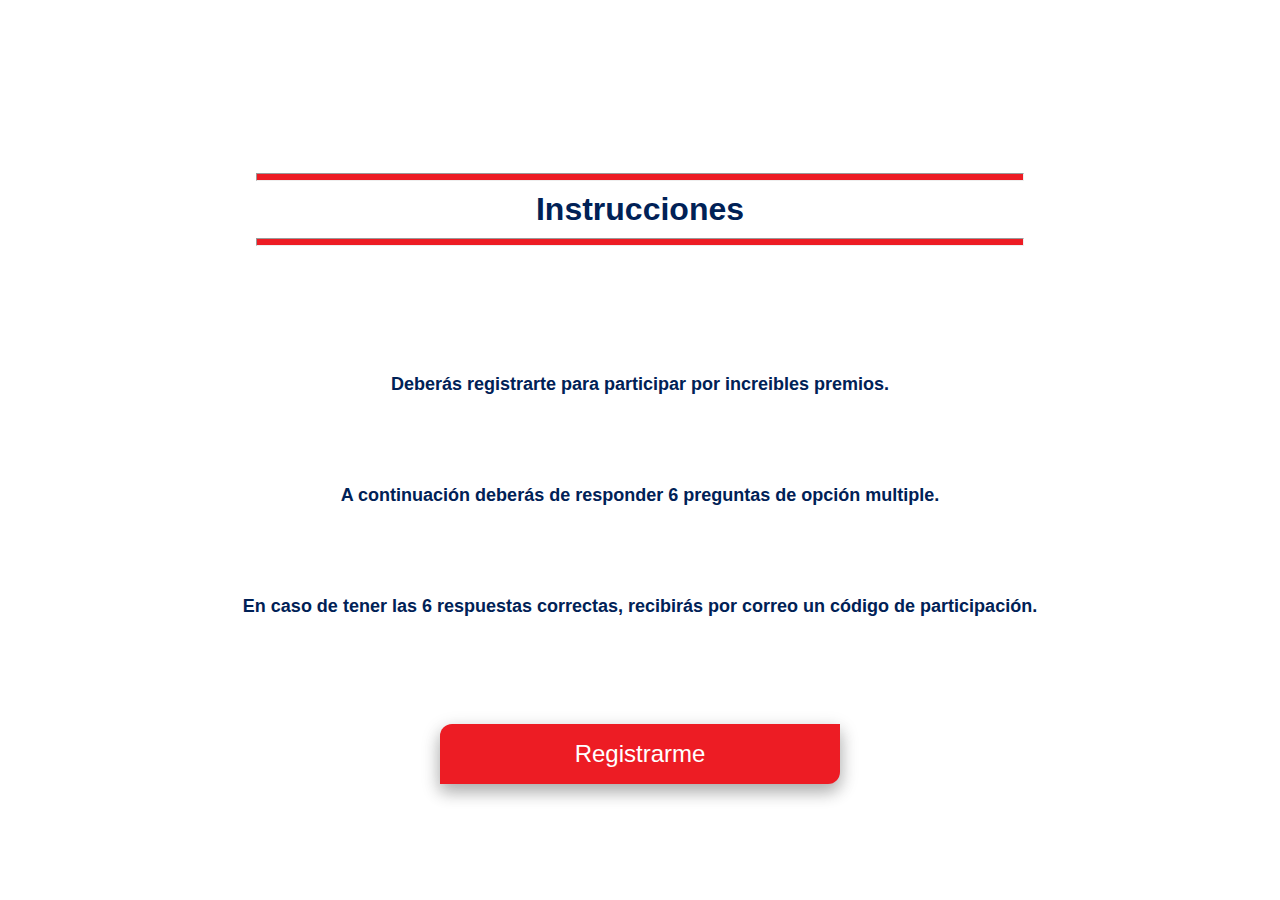
==== instrucciones.html @ a1f2183d "version1: ALPHA" ====
<!DOCTYPE html>
<html lang="en">
<head>
    <meta charset="UTF-8">
    <meta http-equiv="X-UA-Compatible" content="IE=edge">
    <meta name="viewport" content="width=device-width, initial-scale=1.0">
    <link rel="stylesheet" href="css/style.css">
    <title>SIEGFRIED - Encuentro de Expertos</title>
</head>
<body>
    <div class="centrado">
        <img src="img/Logo.png" alt="" srcset="" class="logoTitulo">
    </div>
    <hr class="divisionRojaArriba">
    <div class="divCentrado">
        <span class="textoTitulo">Instrucciones</span>
    </div>
    <hr class="divisionRojaAbajo">
    <p class="texto">Deberás registrarte para participar por increibles premios.</p>
    <p class="texto">A continuación deberás de responder 6 preguntas de opción multiple.</p>
    <p class="texto">En caso de tener las 6 respuestas correctas, recibirás por correo un código de participación.</p>
    <br>
    <div class="centrado">    
        <button class="boton" onclick="window.location.href = 'registro.html';">Registrarme</button>
</div>
</body>
</html>
---- css/style.css ----
body {
    background-color: white;
    margin: 0px;
    padding: 0px;
    border: 0px;
    font-family: 'Helvetica', 'Arial', sans-serif;
  }

  .centrado{
    text-align: center;
    align-content: center;
    margin-left: 10%;
    margin-right: 10%;
    width: 80%;
    line-height: 1.5;
    vertical-align: middle;
}

.logoTitulo{
    align-items: center;
    width: 60%;
    margin-top: 10%;
    max-width: 400px;
}

.texto{
    text-align: center;
    font-weight: 600;
    font-size: 18px;
    color: #002156 ;
    margin-left: 15%;
    margin-right: 15%;
    margin-top: 0%;
    margin-bottom: 7%;
}

.boton{
    box-shadow: 0 8px 16px 0 rgba(0,0,0,0.2), 0 6px 20px 0 rgba(0,0,0,0.19);
    border-radius: 12px 0px 12px 0px; 
    background-color: #ed1c24  ; 
    border: none;
    color: white;
    padding-top : 16px;
    padding-bottom : 16px;
    padding-left: 32px;
    padding-right: 32px;
    text-align: center;
    text-decoration: none;
    font-size: 24px;
    width: 70%;
    max-width: 400px;
}


.divisionRojaArriba{
    color: #ed1c24;
    background-color: #ed1c24;
    height: 6px;
    margin-left: 20%;
    margin-right: 20%;
    margin-bottom: 0px;
    margin-top: 5%;
    margin-bottom: 10px;
}

.divisionRojaAbajo{
    color: #ed1c24;
    background-color: #ed1c24;
    height: 6px;
    margin-left: 20%;
    margin-right: 20%;
    margin-bottom: 10%;
    margin-top: 10px;
}

.textoTitulo{
    font-weight: 600;
    font-size: 32px;
    color: #002156 ;
    margin: auto;
}

.divCentrado{
    text-align: center;
}

.inputDatos{
    font-weight: 600;
    font-size: 18px;
    color: #002156 ;
    text-align: center;
    width: 50%;
    height: 30px;
    margin-left: 25%;
    background-color: whitesmoke;
    margin-bottom: 5%;
}

.mensajeError{
    color: #ed1c24;
    height: 30px;
    font-weight: 600;
    font-size: 18px;
    text-align: center;
}

.textoTitulo3{
    font-weight: 600;
    font-size: 18px;
    color: #002156 ;
    text-align: center;
    width: 90%;
    margin-left: 5%;
    margin-right: 5%;
    margin-top: 0px;
    margin-bottom: 0px;
}

.respuestas{
    color: white;
    height: 30px;
    font-weight: 600;
    font-size: 18px;
    text-align: center;
    background-color: #ed1c24;
    margin-top: 5%;
    width: 80%;
    height: 30px;
    margin-left: 10%;
    margin-right: 10%;
    border-color: #002156;
    border-style: solid;
    border-width: 5px;
    line-height: 1.5;
    display: inline-block;
    vertical-align: middle;
}

.respuestaSelecionada{
    background-color: #002156; 
    border-color: #ed1c24;
}

.grande{
    font-weight: 800;
    font-size: 32px;
}

.oculto{
    display: none;
}
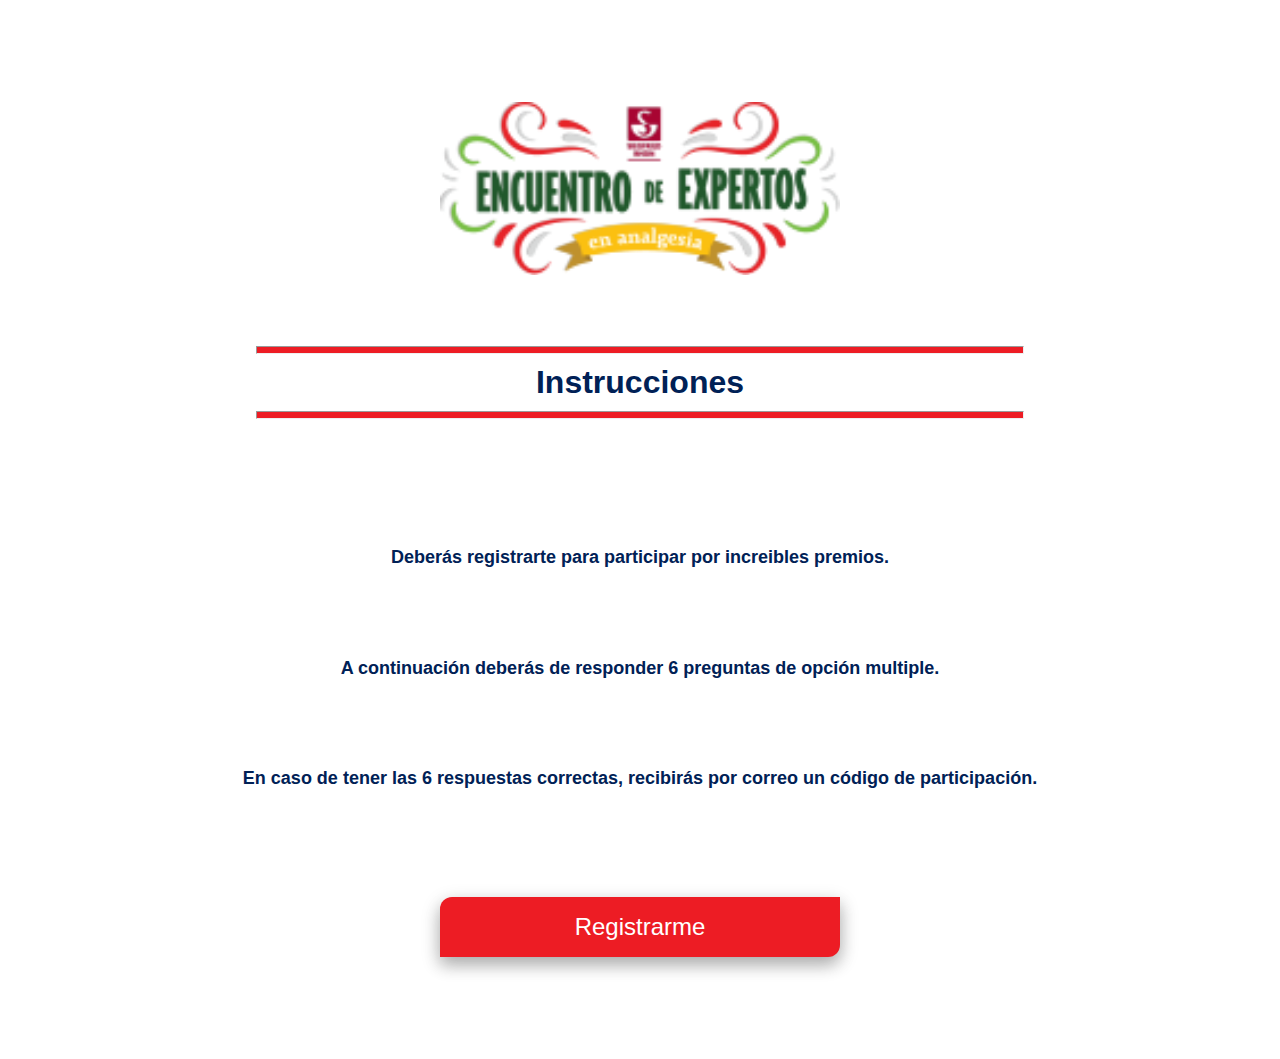
==== commit d410db76: "version 1: BETA" ====
--- a/instrucciones.html
+++ b/instrucciones.html
@@ -9,7 +9,7 @@
 </head>
 <body>
     <div class="centrado">
-        <img src="img/Logo.png" alt="" srcset="" class="logoTitulo">
+        <img src="img/logo.png" alt="" srcset="" class="logoTitulo">
     </div>
     <hr class="divisionRojaArriba">
     <div class="divCentrado">
--- a/css/style.css
+++ b/css/style.css
@@ -49,6 +49,7 @@
     font-size: 24px;
     width: 70%;
     max-width: 400px;
+    margin-bottom: 10%;
 }
 
 
@@ -113,32 +114,34 @@
     margin-left: 5%;
     margin-right: 5%;
     margin-top: 0px;
-    margin-bottom: 0px;
+    margin-bottom: 20px;
 }
 
 .respuestas{
-    color: white;
+    color: #002156;
     height: 30px;
     font-weight: 600;
     font-size: 18px;
     text-align: center;
-    background-color: #ed1c24;
-    margin-top: 5%;
+    background-color: lightcoral;
+    margin-top: 1%;
     width: 80%;
-    height: 30px;
+    height: 40px;
     margin-left: 10%;
     margin-right: 10%;
-    border-color: #002156;
+    border-color: #ed1c24;
     border-style: solid;
-    border-width: 5px;
-    line-height: 1.5;
+    border-width: 3px;
+    line-height: 2.5;
     display: inline-block;
     vertical-align: middle;
+    border-radius: 12px 0px 12px 0px; 
 }
 
 .respuestaSelecionada{
     background-color: #002156; 
     border-color: #ed1c24;
+    color: white;
 }
 
 .grande{
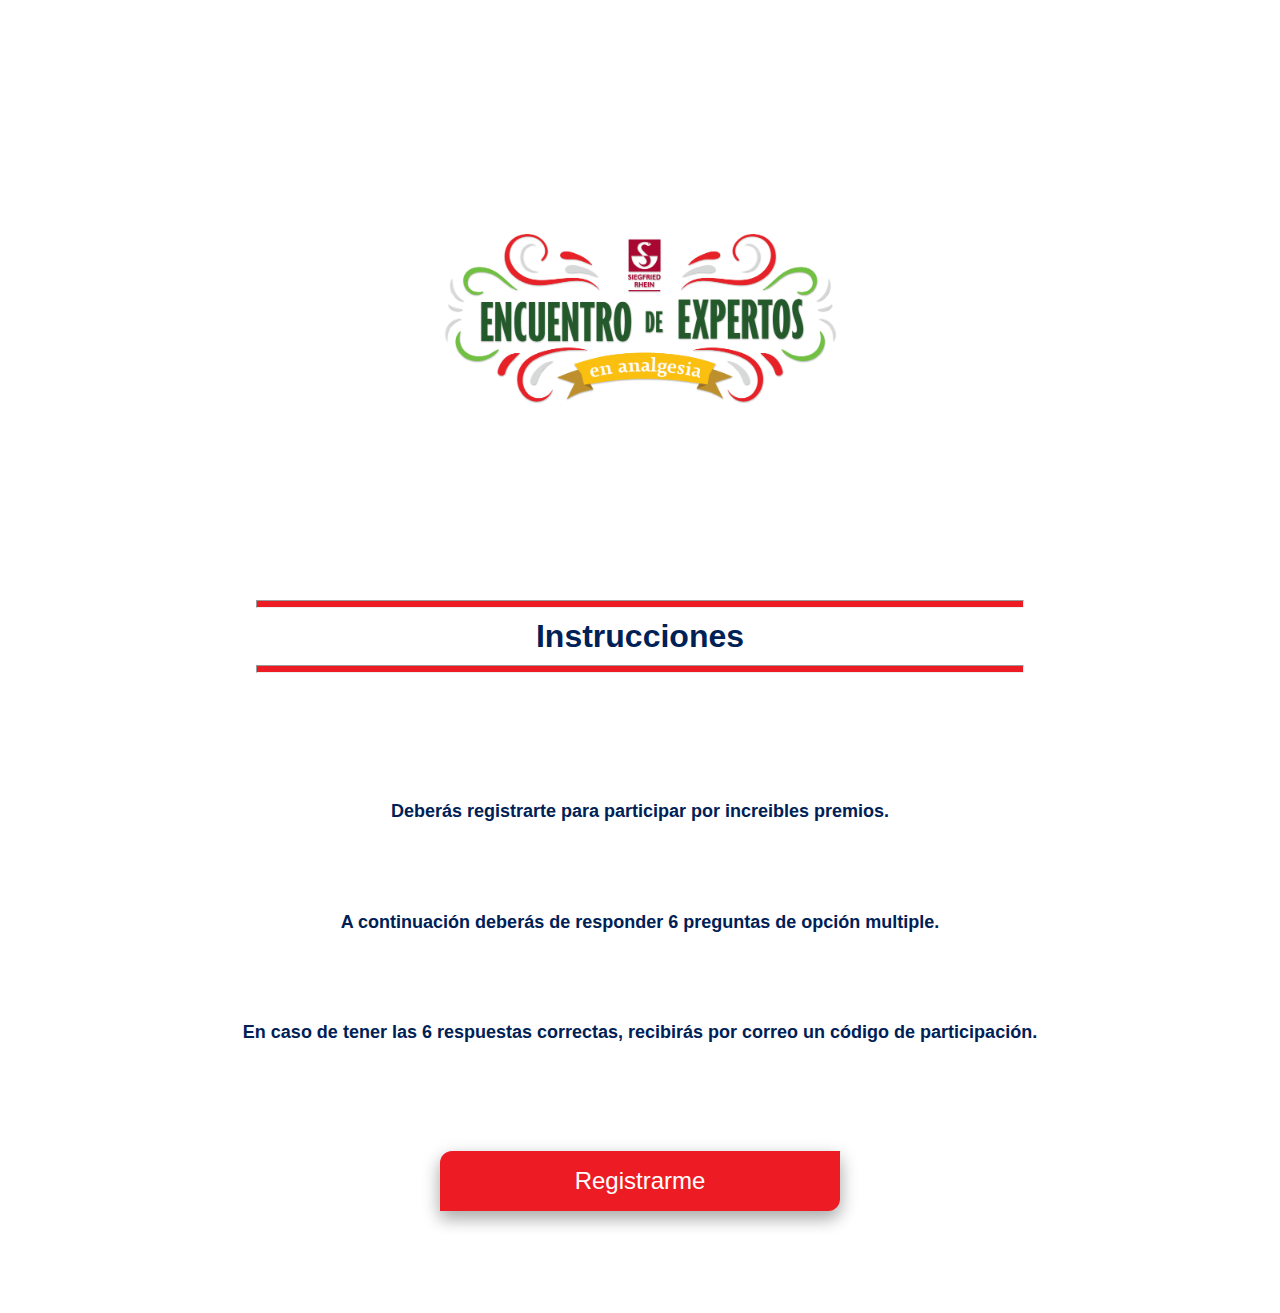
==== commit 42c6565b: "Version 1: Pre Beta" ====
--- a/instrucciones.html
+++ b/instrucciones.html
@@ -9,7 +9,7 @@
 </head>
 <body>
     <div class="centrado">
-        <img src="img/logo.png" alt="" srcset="" class="logoTitulo">
+        <img src="img/logo1.png" alt="" srcset="" class="logoTitulo">
     </div>
     <hr class="divisionRojaArriba">
     <div class="divCentrado">
--- a/css/style.css
+++ b/css/style.css
@@ -151,4 +151,11 @@
 
 .oculto{
     display: none;
+}
+.qrcode2{
+    padding-top: 0px;
+    padding-bottom: 10px;
+    display: flex;
+    justify-content: center;
+    margin-bottom: 5%;
 }